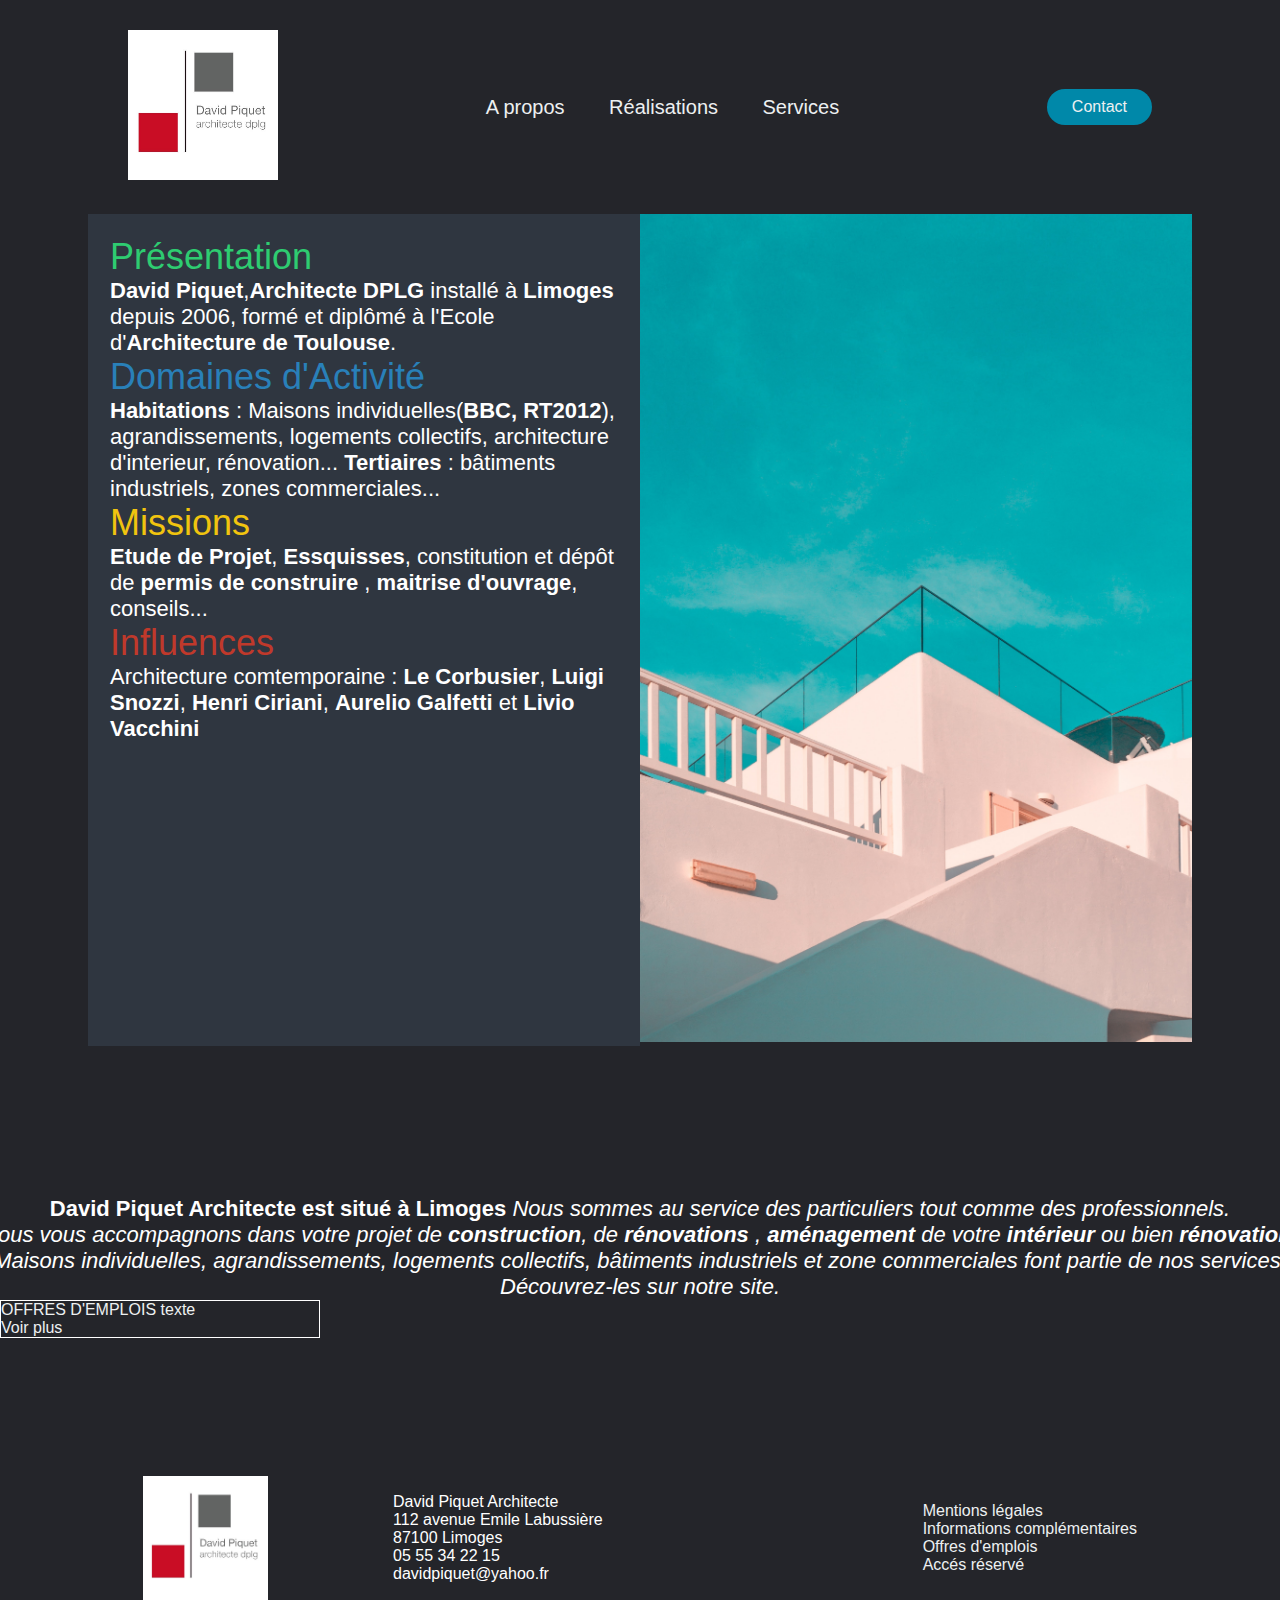
==== apropos.html @ 6232a25e "Update" ====
<!DOCTYPE html>
<html>
<head>
    <meta charset="utf-8">
    <link rel="stylesheet" href="style.css">
    <meta name="viewport" content="width=device-width, initial-scale=1.0">
    <meta name="viewport" content="width=1125, initial-scale=1">
</head>
<body>
    <header>
        <a href="index.html"><img class="logo" src="images/logo.jpeg" alt="logo"></a>
        <nav>
            <ul class="nav__links">
                <li><a href="#index.html">A propos</a></li>
                <li><a href="">Réalisations</a></li>
                <li><a href="">Services</a></li>
            </ul>
        </nav>
        <a href="#contact" class="cta"><button>Contact</button></a>
    </header>

    <section id="apropos">
        <div class="bloc-apropos-principal-centrer">
            <div class="bloc-apropos-principal">
                <div class="bloc-apropos-principal-texte"> 
                    <span class="vert">Présentation</span>
                    <p><b>David Piquet</b>,<b>Architecte DPLG</b> installé à <b>Limoges</b> depuis 2006, 
                        formé et diplômé à l'Ecole d'<b>Architecture de Toulouse</b>.</p>
                    <span class="bleu">Domaines d'Activité</span>
                    <p><b>Habitations</b> : Maisons individuelles(<b>BBC, RT2012</b>), agrandissements, logements collectifs, 
                        architecture d'interieur, rénovation... <b>Tertiaires</b> : bâtiments industriels, zones commerciales...</p>
                    <span class="jaune">Missions</span>
                    <p><b>Etude de Projet</b>, <b>Essquisses</b>, constitution et dépôt de <b>permis de construire</b>
                     , <b>maitrise d'ouvrage</b>, conseils...</p>
                    <span class="rouge">Influences</span>
                    <p>Architecture comtemporaine : <b>Le Corbusier</b>, <b>Luigi Snozzi</b>, <b>Henri Ciriani</b>, 
                        <b>Aurelio Galfetti</b> et <b>Livio Vacchini</b></p>
                </div>
                <div class="bloc-apropos-principal-image">
                    <img src="images/mod-build.jpg">
                </div>
            </div>
        </div>
    </section>
<!--surement à retirer (le morale)-->
    <section id="morale">
        <div class="morale">
            <p><b>David Piquet Architecte est situé à Limoges</b>
                <span class="italique">Nous sommes au service des particuliers tout comme des professionnels.</span><br>
            <span class="italique">Nous vous accompagnons dans votre projet de <b>construction</b>, de <b>rénovations</b>
            , <b>aménagement</b> de votre <b>intérieur</b> ou bien <b>rénovation</b>. Maisons individuelles, agrandissements,
            logements collectifs, bâtiments industriels et zone commerciales font partie de nos services. Découvrez-les
            sur notre site.</span></p>
        </div>
    </section>
    
    <section id="offres-emplois">
        <div class="offres-emplois-centre">
            <a href="">
                <div class="offres-emplois-bloc">
                    <div class="offres-emplois-texte-bloc">
                        <span class="offres-emplois-titre">OFFRES D'EMPLOIS</span>
                        <span class="offres-emplois-texte">texte</span>
                    </div>
                    <div class="offres-emplois-bouton">
                        <span class="offres-emplois-bouton-content">Voir plus</span>
                    </div>
                </div>
            </a>
        </div>
    </section>

    

    <footer>
        <img src="images/logo.jpeg">
        <div class="nom-address">
            David Piquet Architecte<br>
            112 avenue Emile Labussière<br>
            87100 Limoges<br>
            05 55 34 22 15<br>
            davidpiquet@yahoo.fr
        </div>
        <div class="footer-infos">
            <a href="mentions.html">Mentions légales</a><br>
            <a href="infos.html">Informations complémentaires</a><br>
            <a href="offres-emplois.html">Offres d'emplois</a><br>
            <a href="access.html">Accés réservé</a>
        </div>
    </footer>
    </body>
    </html>
---- style.css ----
@import url('https://fonts.googleapis.com/css2?family=DM+Mono:wght@300&display=swap');

/* header is right below */

* {
    box-sizing: border-box;
    margin: 0;
    padding: 0;
    background-color: #24252A;
    font-family: sans-serif;
}

li, a, button {
    font-family: "Montserrat", sans-serif;
    font-weight: 500;
    font-size: 16px;
    color: #edf0f1;
    text-decoration: none;
}

header {
    display: flex;
    justify-content: space-between;
    align-items: center;
    padding: 30px 10%;
}

.logo {
    cursor: pointer;
    height: 150px;
}

.nav__links {
    list-style: none;
}

.nav__links li {
    display: inline-block;
    padding: 0px 20px;
}

.nav__links li a {
    transition: all 0.3s ease 0s;
    font-size: 20px;
}

.nav__links li a:hover {
    color: #0088a9;
}

button {
    padding: 9px 25px;
    background-color: rgba(0,136,169,1);
    border: none;
    border-radius: 20px;
    cursor: pointer;
    transition: all 0.3s ease 0s;
}

button:hover {
    background-color: rgba(0,136,169,0.8);
}

/* Header is above */
/* now, this is epic */
#accueil img {
    width: 600px;
    height: 360px;
    padding: 30px;
}

.bloc-images {
    display: flex;
    justify-content: space-around;
    margin-top: 50px;
}

.bloc-names a {
    font-size: 28px;
    border: 1px solid #fff;
    border-radius: 10px;
    padding: 10px;
    transition: all 0.3s ease 0s ;
}

.bloc-names a:hover {
    color: #24252A;
    background-color: #fff;
}

#accueil .bloc-names {
    display: flex;
    justify-content: space-around;
}

#accueil .bloc-names {
    color: #fff;
    background-color: #24252A;
}

/* là c'est la fin de la section précédente */

/* on commence une nouvelle section : #creations. */

#creations {
    padding-top: 100px;
}

#creations img {
    width: 600px;
    height: 400px;
}

.bloc-presentation-tout {
    display: flex;
    justify-content: center;
    color: #fff;
}

.bloc-presentation {
    display: flex;
    width: 1200px;
}

.bloc-presentation-texte {
    width: 600px;
    height: 400px;
    font-size: 22px;
    text-align: center;
    padding-top: 30px;
    background-color: #2f3640;
    padding: 22px;
}

.bloc-presentation-texte-bis {
    padding: 32px;
    background-color: #2f3640;
}

#creations p, h1 {
    background-color: #2f3640;
    color: #fff;
}

.bloc-presentation-image {
    width: 600px;
    height: 400px;
}

#creations a {
    border: 1px solid #fff;
    border-radius: 10px;
    padding: 10px;
    background-color: #2f3640;
    transition: all 0.3s ease 0s;
}

#creations a:hover {
    background-color: #fff;
    color: #2f3640;
}

.bloc-presentation-centre {
    display: flex;
    justify-content: center;
    padding-top: 100px;
}

/* fin de la section creations */
/* début de la section apropos-main du fichier apropos.html */

#apropos span, p {
    background-color: #2f3640;
}

#apropos span {
    font-size: 36px;
}

#apropos b {
    background-color: #2f3640;
}

#apropos p {
    color: #fff;
    background-color: #2f3640;
}

#apropos img {
    width: 552px;
    height: 828px;
}

.bloc-apropos-principal {
    display: flex;
    width: 1104px;
    background-color: #2f3640;
}

.bloc-apropos-principal-texte {
    width: 552px;
    padding: 22px;
    font-size: 22px;
    background-color: #2f3640;
    height: 828px;
}

.bloc-apropos-principal-centrer {
    display: flex;
    justify-content: center;
}

.vert {
    color: #2ecc71;
}

.bleu {
    color: #2980b9;
}

.jaune {
    color: #f1c40f;
}

.rouge {
    color: #c0392b;
}

/* fin de la section apropos-main du fichier apropos.html */

.offres-emplois-bloc {
    width: 320px;
    border: 1px solid #fff;
}

/* section morale */

#morale {
    padding-top: 150px;
    display: flex;
    justify-content: center;
    font-size: 22px;
}

#morale p {
    width: 1350px;
    color: #fff;
    text-align: center;
}

#morale p, b, span, .italique {
    background-color: #24252A;
}

/* fin section morale */

/* début section réas-portfolio */

.reas-portfolio-centre {
    display: flex;
    justify-content: center;
    align-items: center;
}

.reas-portfolio-general {
    display: flex;
    justify-content: space-between;
}

.reas-portfolio-unite {
    position: relative;
    width: 480px;
    height: 480px;
    background-color: #000000;
}

.reas-portfolio-unite img {
    width: 480px;
    height: 480px;
}

.reas-portfolio-bords {
    position: absolute;
    width: 480px;
    height: 480px;
    border: 3px solid #fff;
    top: 50%;
    left: 50%;
    transform: translate(-50%, -50%);
    opacity: 0%;
    transition: all 0.2s ease 0s;
    background-color: transparent;
}

.reas-portfolio-texte {
    position: absolute;
    top: 50%;
    left: 50%;
    transform: translate(-50%, -50%);
    opacity: 0%;
    transition: all 0.2s ease 0s;
    color: #fff;
    background-color: transparent;
}

img {
    transition: all 0.3s ease 0s;
}

.reas-portfolio-unite:hover img {
    opacity: 70%;
}

.reas-portfolio-unite:hover .reas-portfolio-bords {
    width: 360px;
    height: 360px;
    opacity: 100%;
}

.reas-portfolio-unite:hover .reas-portfolio-texte {
    opacity: 100%;
}

/* fin section réas-portfolio */


/* footer */
footer {
    display: flex;
    justify-content: center;
    align-items: center;
    height: 400px;
}

.nom-address {
    padding-left: 125px;
    color: #fff;
}

.footer-infos {
    padding-left: 320px;
}

.footer-infos a:hover {
    transition: all 0.3s ease 0s;
    color: #0088a9;
}

footer img {
    width: 125px;
    height: 125px;
}

.italique {
    font-style: italic;
}
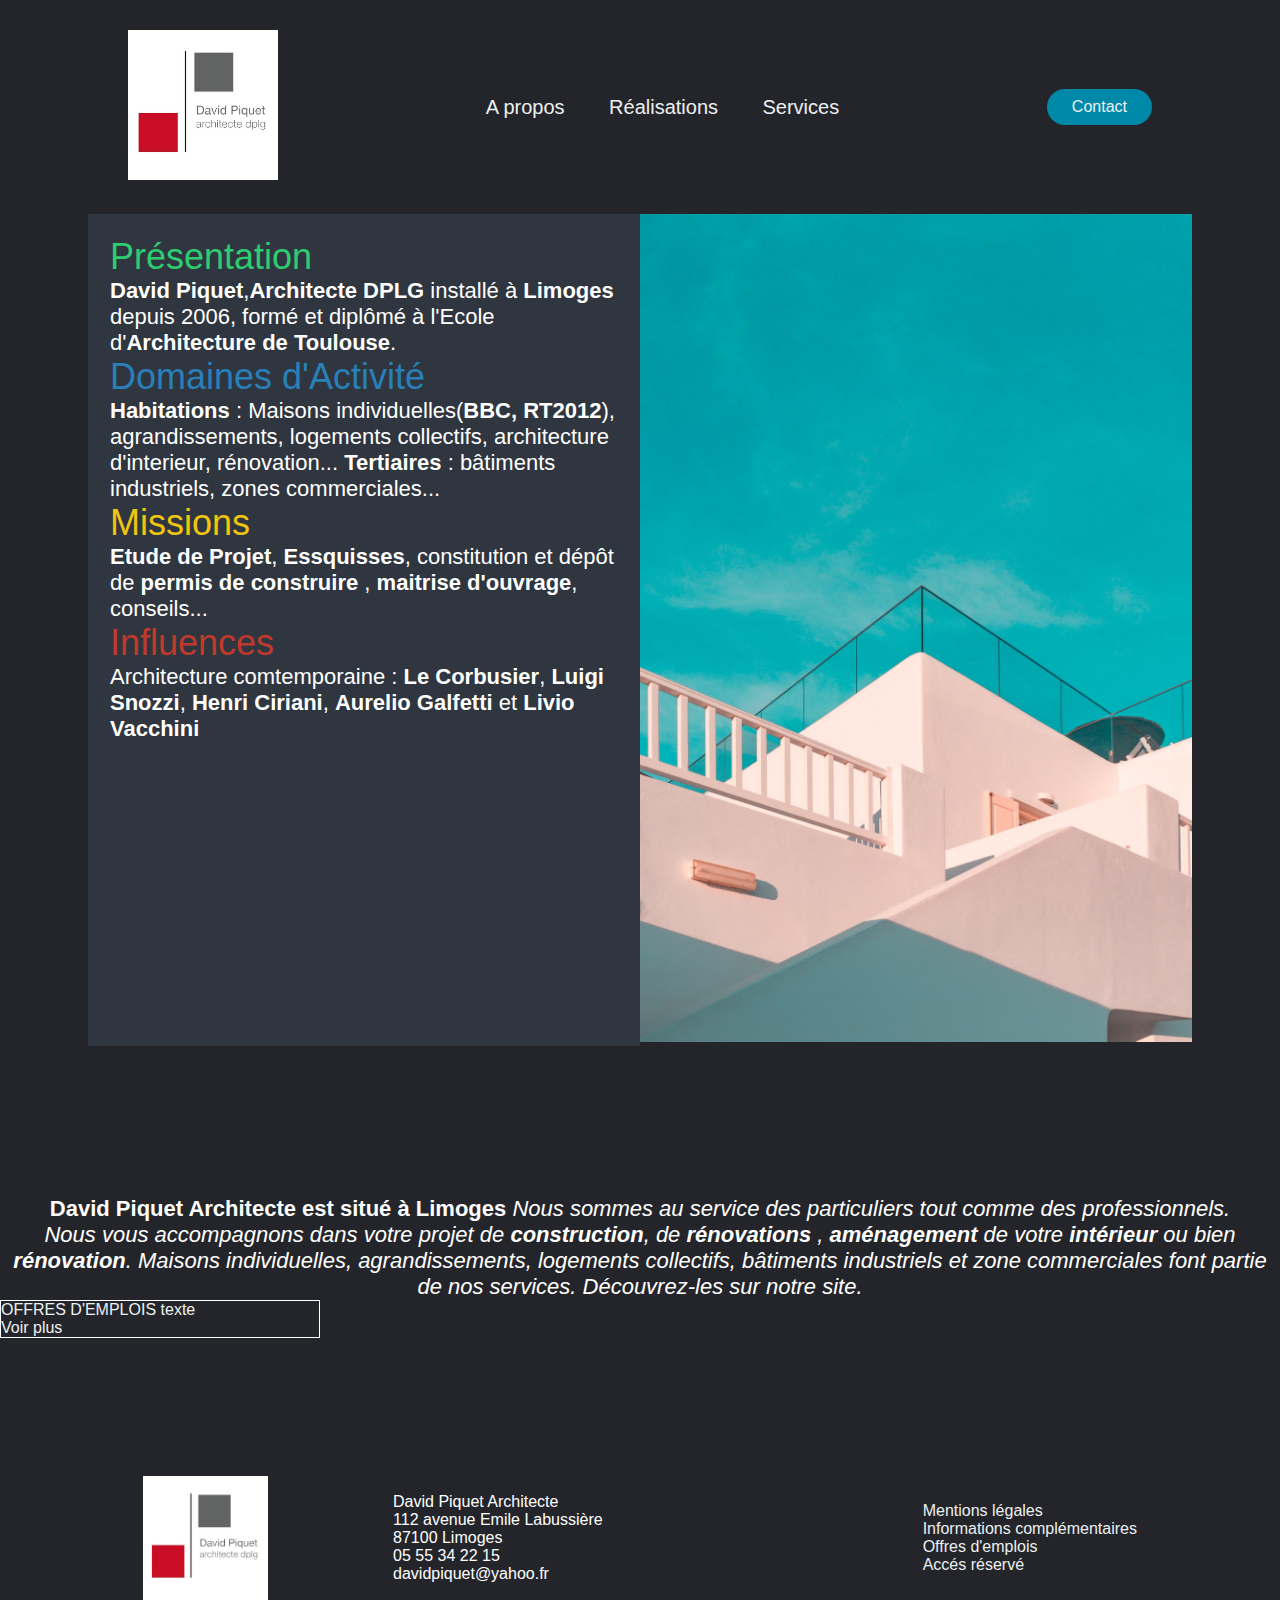
==== commit b73a2401: "update 0.2" ====
--- a/apropos.html
+++ b/apropos.html
@@ -3,8 +3,7 @@
 <head>
     <meta charset="utf-8">
     <link rel="stylesheet" href="style.css">
-    <meta name="viewport" content="width=device-width, initial-scale=1.0">
-    <meta name="viewport" content="width=1125, initial-scale=1">
+    <meta name="viewport" content="width=device-width">
 </head>
 <body>
     <header>
--- a/style.css
+++ b/style.css
@@ -233,30 +233,14 @@
     border: 1px solid #fff;
 }
 
-/* section morale */
-
-#morale {
-    padding-top: 150px;
-    display: flex;
-    justify-content: center;
-    font-size: 22px;
-}
-
-#morale p {
-    width: 1350px;
-    color: #fff;
-    text-align: center;
-}
-
-#morale p, b, span, .italique {
-    background-color: #24252A;
-}
-
-/* fin section morale */
-
-/* début section réas-portfolio */
+
+
+/* début section reas-portfolio */
+
+
 
 .reas-portfolio-centre {
+    padding-top: 50px;
     display: flex;
     justify-content: center;
     align-items: center;
@@ -272,6 +256,7 @@
     width: 480px;
     height: 480px;
     background-color: #000000;
+    margin: 10px;
 }
 
 .reas-portfolio-unite img {
@@ -301,14 +286,15 @@
     transition: all 0.2s ease 0s;
     color: #fff;
     background-color: transparent;
-}
-
-img {
-    transition: all 0.3s ease 0s;
-}
-
-.reas-portfolio-unite:hover img {
-    opacity: 70%;
+    font-size: 18px;
+}
+
+#reas-portfolio img {
+    transition: all 0.3s ease 0s;
+}
+
+.reas-portfolio-unite:hover #reas-portfolio img {
+    opacity: 60%;
 }
 
 .reas-portfolio-unite:hover .reas-portfolio-bords {
@@ -321,8 +307,107 @@
     opacity: 100%;
 }
 
-/* fin section réas-portfolio */
-
+/* fin section reas-portfolio */
+
+/* debut de la section reas-habitation */
+
+#reas-habitation {
+    background-color: transparent;
+}
+
+.reas-habitation-centre {
+    padding-top: 50px;
+    display: flex;
+    justify-content: center;
+    align-items: center;
+    background-color: transparent;
+}
+
+.reas-habitation-general {
+    display: flex;
+    justify-content: space-between;
+    background-color: transparent;
+    flex-wrap: wrap;
+    max-width: 1596px;
+    min-width: 1064px;
+}
+
+.reas-habitation-unite {
+    position: relative;
+    width: 512px;
+    height: 512px;
+    margin: 10px;
+    background-color: transparent;
+}
+
+.reas-habitation-unite img {
+    width: 512px;
+    height: 512px;
+    transition: all 0.3s ease 0s;
+    background-color: #000000;
+}
+
+.reas-habitation-bords {
+    position: absolute;
+    width: 512px;
+    height: 512px;
+    border: 3px solid #fff;
+    top: 50%;
+    left: 50%;
+    transform: translate(-50%, -50%);
+    opacity: 0%;
+    transition: all 0.2s ease 0s;
+    background-color: transparent;
+}
+
+.reas-habitation-texte {
+    position: absolute;
+    top: 50%;
+    left: 50%;
+    transform: translate(-50%, -50%);
+    opacity: 0%;
+    transition: all 0.2s ease 0s;
+    color: #fff;
+    background-color: transparent;
+    font-size: 18px;
+}
+
+.reas-habitation-unite:hover img {
+    opacity: 60%;
+}
+
+.reas-habitation-unite:hover .reas-habitation-bords {
+    width: 384px;
+    height: 384px;
+    opacity: 100%;
+}
+
+.reas-habitation-unite:hover .reas-habitation-texte {
+    opacity: 100%;
+}
+
+/* fin de la section reas-habitation */
+
+/* section morale */
+
+#morale {
+    padding-top: 150px;
+    display: flex;
+    justify-content: center;
+    font-size: 22px;
+}
+
+#morale p {
+    max-width: 1350px;
+    color: #fff;
+    text-align: center;
+}
+
+#morale p, b, span, .italique {
+    background-color: transparent;
+}
+
+/* fin section morale */
 
 /* footer */
 footer {
